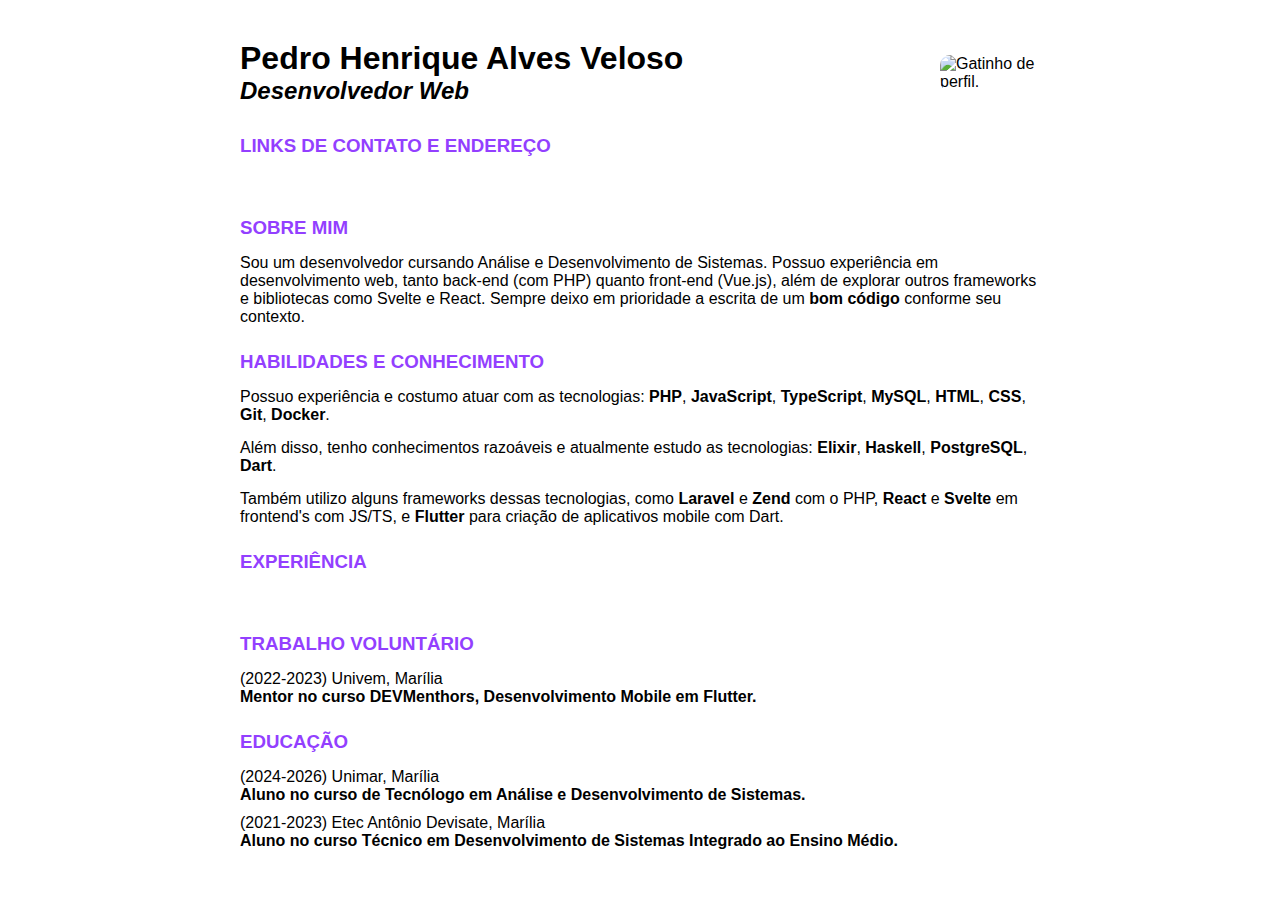
==== index.html @ a9c6f784 "chore: Update HTML structure and CSS file names" ====
<!DOCTYPE html>
<html lang="pt-BR">
  <head>
    <meta charset="UTF-8" />
    <meta name="viewport" content="width=device-width, initial-scale=1.0" />

    <meta http-equiv="refresh" content="0; url=/simple-resume.html" />

    <meta name="description" content="Currículo, Pedro Veloso." />
    <title>Aguarde, você está sendo redirecionado.</title>
  </head>

  <body></body>
</html>
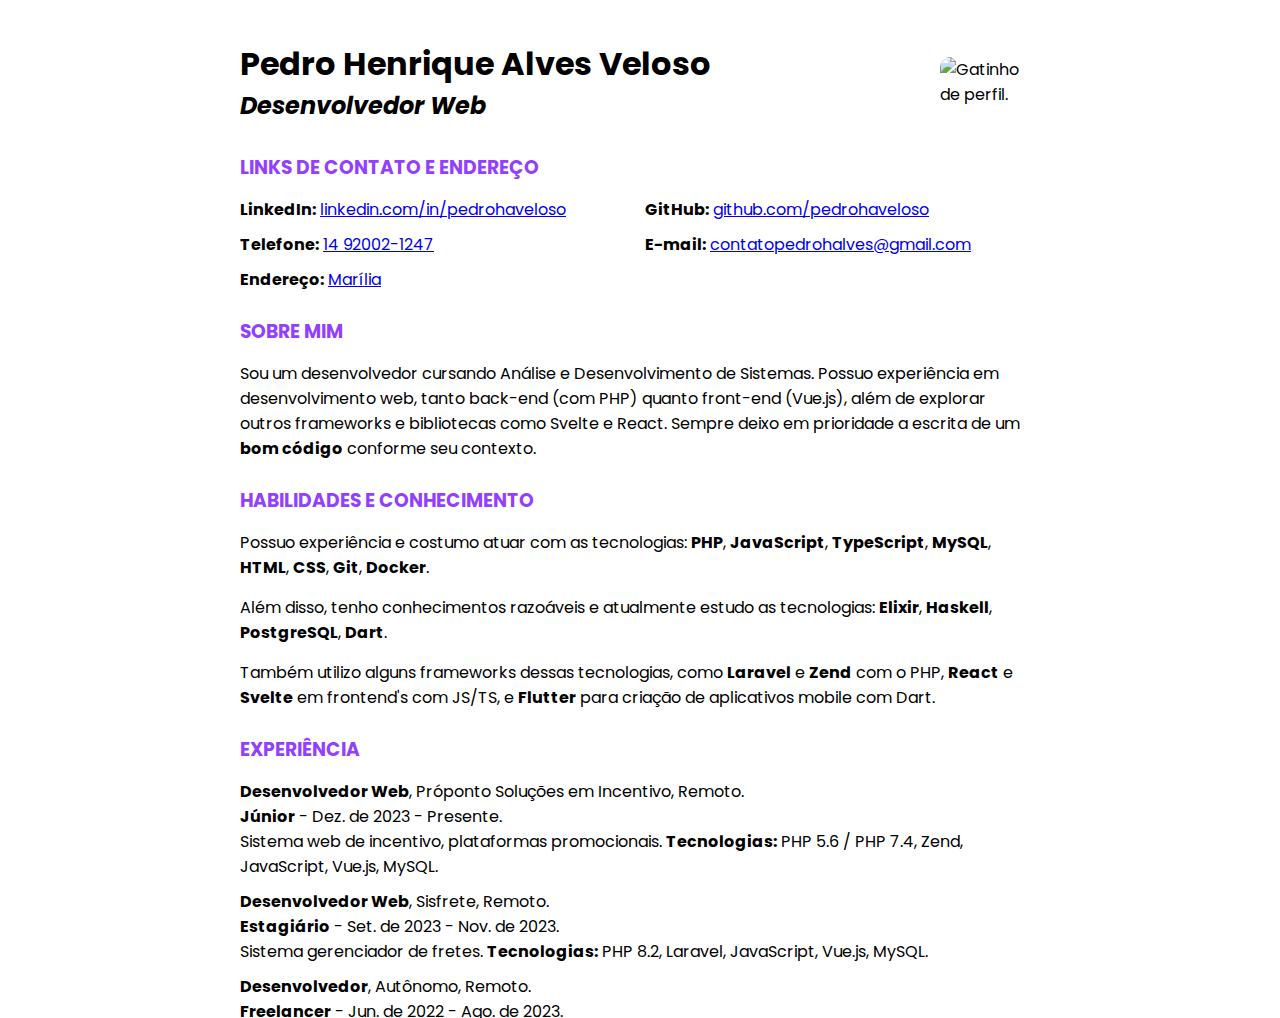
==== commit 8468d8ed: "chore: Add favicon to index.html and simple-resume.html" ====
--- a/index.html
+++ b/index.html
@@ -8,6 +8,7 @@
 
     <meta name="description" content="Currículo, Pedro Veloso." />
     <title>Aguarde, você está sendo redirecionado.</title>
+    <link rel="shortcut icon" href="./images/favicon.ico" type="image/x-icon" />
   </head>
 
   <body></body>
